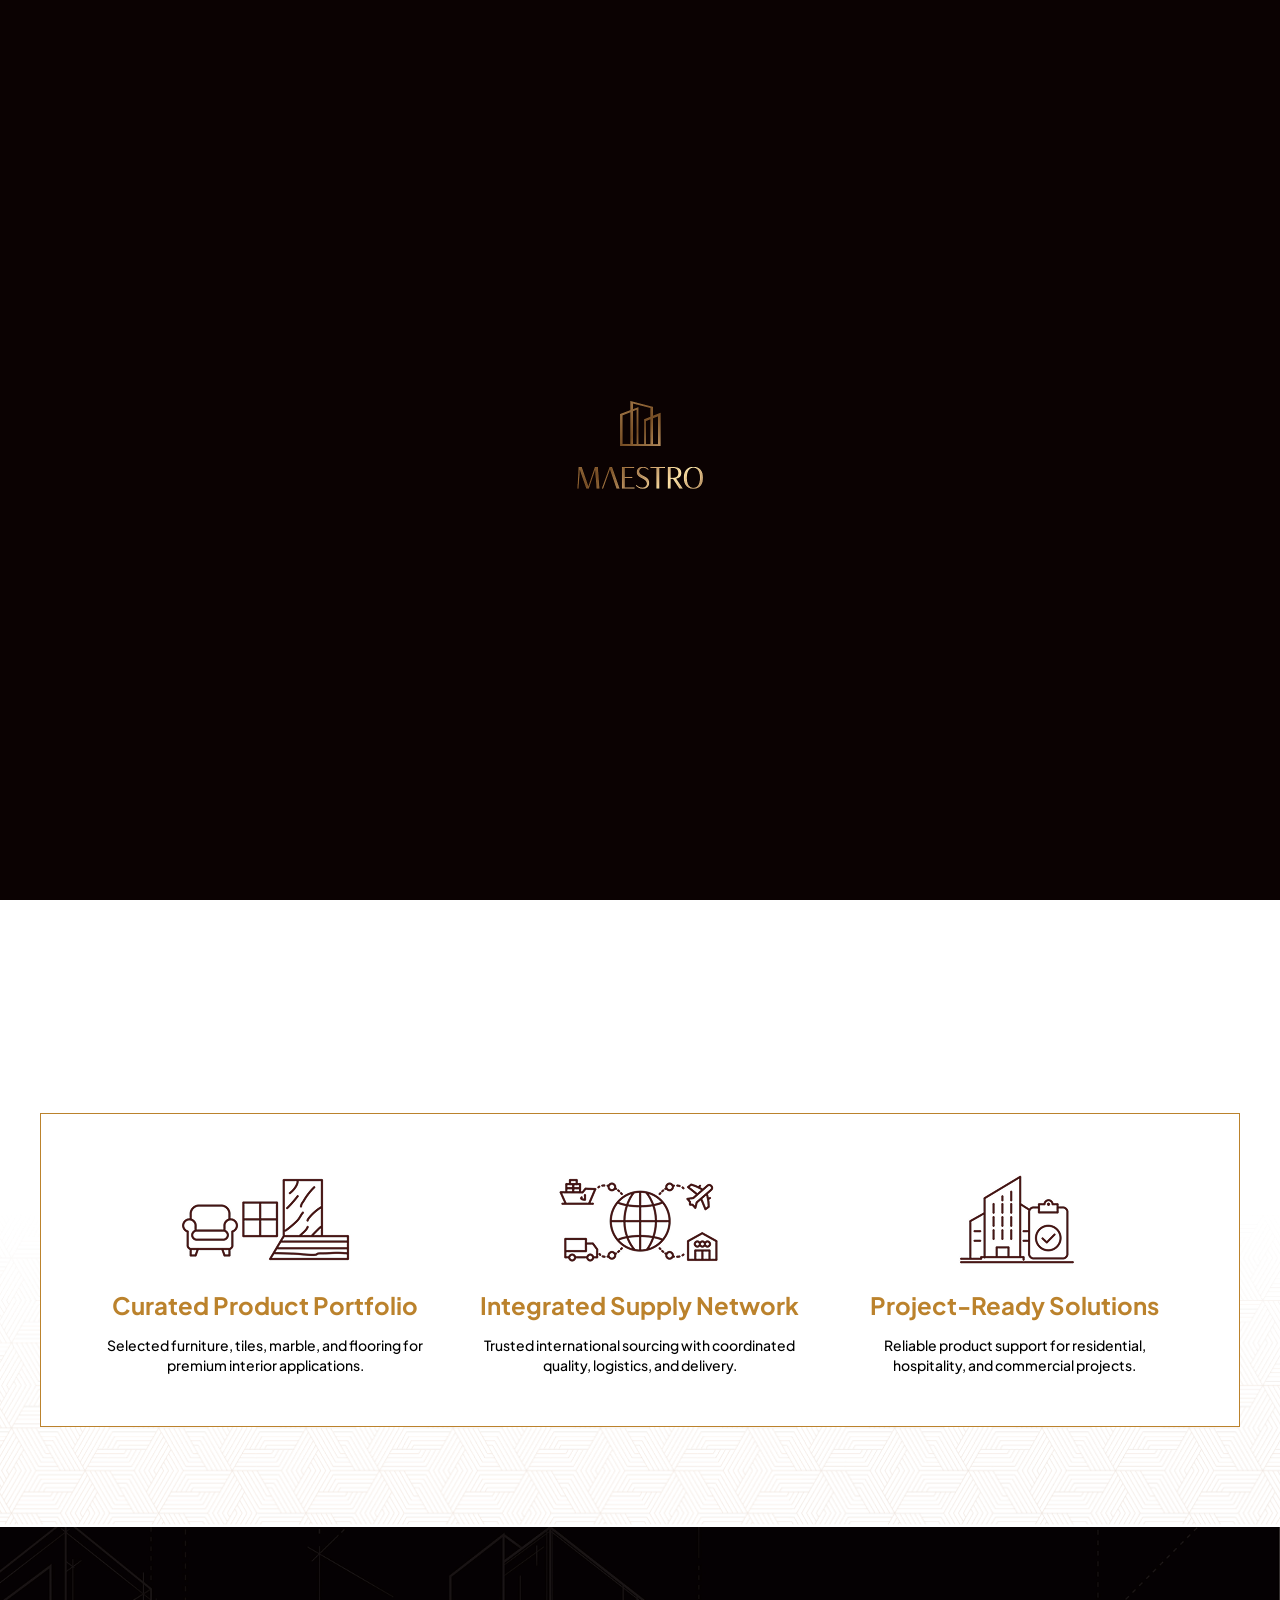
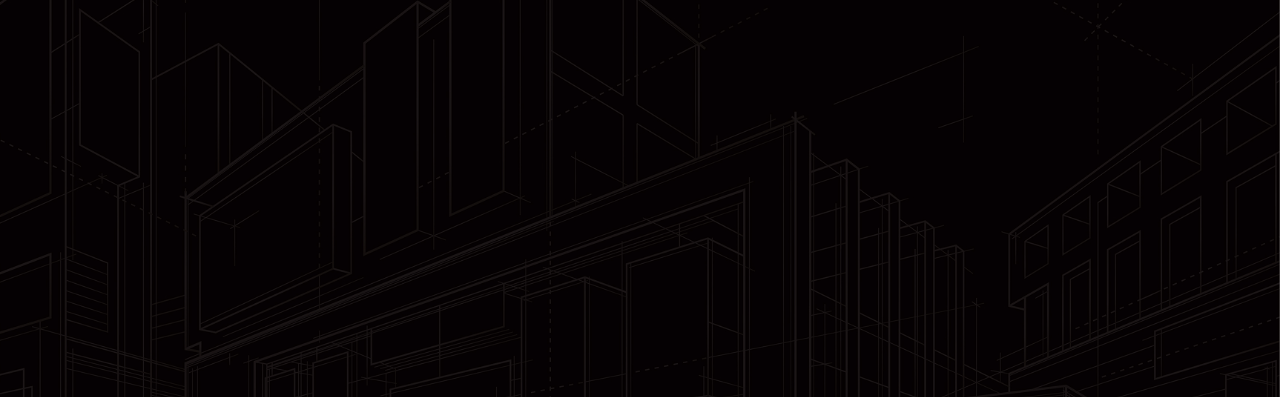
==== products.html @ 937da29e "Up" ====
<!DOCTYPE html>
<html lang="en">

<head>
    <meta charset="UTF-8">
    <meta name="viewport"
        content="width=device-width, initial-scale=1.0 , maximum-scale=1, minimum-scale=1, user-scalable=no" />
    <title>Magratex</title>

    <link rel='stylesheet' href='css/swiper.min.css' type='text/css' media='all' />
    <!-- <link rel='stylesheet' href='css/main.min.css' type='text/css' media='all' /> -->
    <link rel="stylesheet" href="css/style.css" type='text/css' media='all' />
    <script src="js/jquery.js"></script>
    <script src="js/swiper.min.js"></script>
    <script src="js/swiper.bundles.js"></script>
    <script src="js/gsap.js"></script>
    <script src="js/TweenMax.min.js"></script>
    <script src="js/skrollr.js"></script>
    <script src="js/ScrollToPlugin.min.js"></script>
    <script src="js/common.js"></script>
    <script src="js/jquery.init.js"></script>
    <script src="js/script.js"></script>
</head>

<body>
    <!-- Loading Screen -->
    <div id="loading">
        <div class="loading_box">
            <img src="images/logo-single.png" alt="Logo" class="box__symbol" />
            <img src="images/logo-text-single.png" alt="Logo" class="box__yatch" />
        </div>
    </div>
    <!-- /Loading Screen -->

    <!-- Header -->
    <header class="header">
        <div class="container-fluid">
            <div class="box">
                <div class="menus">
                    <ul>
                        <li><a href="#">About Us</a></li>
                        <li><a href="#">What we do</a></li>
                        <li><a href="#">Projects</a></li>
                        <li><a href="#">Clients & Partners</a></li>
                    </ul>
                </div>
                <a href="#" class="logo">
                    <img src="images/logo.png" alt="Logo">
                </a>
                <div class="menus">
                    <ul>
                        <li><a href="#">Vendor Registration</a></li>
                        <li><a href="#">News</a></li>
                        <li class="current_page_item"><a href="#">Contact Us</a></li>
                    </ul>
                </div>
            </div>
        </div>
    </header>
    <!-- /End Header -->

    <div class="header-scroll">
        <div class="container-fluid">
            <div class="box">
                <div class="menus">
                    <ul>
                        <li><a href="#">About Us</a></li>
                        <li><a href="#">What we do</a></li>
                        <li><a href="#">Projects</a></li>
                        <li><a href="#">Clients & Partners</a></li>
                    </ul>
                </div>
                <a href="#" class="logo">
                    <img src="images/logo.png" alt="Logo">
                </a>
                <div class="menus">
                    <ul>
                        <li><a href="#">Vendor Registration</a></li>
                        <li><a href="#">News</a></li>
                        <li><a href="#">Contact Us</a></li>
                    </ul>
                </div>
            </div>
        </div>
    </div>

    <main>
        <!-- Banner -->
        <section class="banner" data-anim="false"
            style="background: linear-gradient(360deg, rgba(0, 0, 0, 0) 51.44%, rgba(0, 0, 0, 0.5) 100%), linear-gradient(270deg, rgba(0, 0, 0, 0.2) 0%, rgba(0, 0, 0, 0.3) 62.48%, rgba(0, 0, 0, 0.7) 100%), url(images/banner-magratex.jpg) center /cover no-repeat;">
            <div class="shadow"></div>
            <div class="container-fluid">
                <div class="box">
                    <div class="box-stitle tk-ani" style="--data-delay: .0s;">
                        Curated surfaces and furniture for exceptional interiors.
                    </div>
                    <div class="box-stext tk-ani" style="--data-delay: .3s;">
                        Explore Maestro’s selected collections of tiles, marble, flooring, and loose furniture - bringing together refined design, quality materials, and reliable solutions for residential, hospitality, and commercial projects.
                    </div>
                </div>
            </div>
        </section>
        <!-- /End Banner -->

        <section class="psolutions" data-anim="false">
            <div class="container-fluid">
                <div class="box">
                    <div class="box-top" data-anim="false">
                        <div class="box-heading tk-heading tk-ani" style="--data-delay: .3s;">
                            <span>
                                Integrated<br>
                                Interior Solutions
                                <svg width="219" height="7" viewBox="0 0 219 7" fill="none" xmlns="http://www.w3.org/2000/svg">
                                    <path d="M0.325567 5.59717C0.22738 5.61057 0.13819 5.66199 0.0776831 5.74064C0.0171758 5.81928 -0.00970302 5.91862 0.00297165 6.01689C0.0156463 6.11516 0.0668503 6.20443 0.145331 6.26514C0.223813 6.32586 0.323131 6.35297 0.421504 6.34101C0.421504 6.34101 0.421504 6.34101 0.421504 6.34101C4.09627 5.89528 7.90408 5.51298 11.7669 5.17655C64.8494 1.16463 118.309 1.68906 171.607 2.32699C186.813 2.59796 202.131 2.73403 217.269 3.28188C217.406 3.28776 217.54 3.29361 217.671 3.29942L217.527 3.27211C217.705 3.31637 217.895 3.43471 217.851 3.39815C217.808 3.38097 217.783 3.12584 217.824 3.10398C217.847 3.07096 217.811 3.12846 217.759 3.16966C217.519 3.36985 217.096 3.56594 216.702 3.72531C215.888 4.04946 215.026 4.30103 214.149 4.53016C212.402 4.98133 210.612 5.3232 208.813 5.5972C208.715 5.61193 208.627 5.66342 208.567 5.74187C208.507 5.82031 208.48 5.91902 208.493 6.01656C208.505 6.11411 208.556 6.20282 208.634 6.26346C208.712 6.32411 208.811 6.35147 208.909 6.34104C208.909 6.34104 208.909 6.34104 208.909 6.34104C210.741 6.14336 212.566 5.87373 214.376 5.48214C215.287 5.28136 216.183 5.06007 217.087 4.73892C217.539 4.56827 217.985 4.41348 218.472 4.05257C218.586 3.9588 218.73 3.84507 218.854 3.60916C219.006 3.37989 218.953 2.87111 218.757 2.67502C218.414 2.29299 218.154 2.25031 217.89 2.14492C217.862 2.13619 217.777 2.11902 217.747 2.11761C217.615 2.10648 217.481 2.09533 217.343 2.08419C202.171 1.00051 186.862 0.598686 171.639 0.327253C118.302 -0.310849 64.8061 -0.473874 11.6818 4.26942C7.8156 4.65825 4.00424 5.09492 0.325567 5.59717Z" fill="#BB822C"/>
                                </svg>
                            </span>
                        </div>
                        <div class="box-desc tk-text medium tk-ani" style="--data-delay: .4s;">
                            <p>Maestro brings together a <b>curated portfolio of furniture, tiles, marble, and flooring</b> through an <b>integrated international supply network</b>, supporting seamless product sourcing and high-quality interior execution across residential, hospitality, and commercial projects.</p>
                        </div>
                    </div>
                    <div class="box-items">
                        <div class="item">
                            <div class="item--img">
                                <img src="images/product/curated-product-portfolio.png" alt="">
                            </div>
                            <div class="item--title">Curated Product Portfolio</div>
                            <div class="item--text">
                                Selected furniture, tiles, marble, and flooring for premium interior applications.
                            </div>
                        </div>
                        <div class="item">
                            <div class="item--img">
                                <img src="images/product/supply-network.png" alt="">
                            </div>
                            <div class="item--title">Integrated Supply Network</div>
                            <div class="item--text">
                                Trusted international sourcing with coordinated quality, logistics, and delivery.
                            </div>
                        </div>
                        <div class="item">
                            <div class="item--img">
                                <img src="images/product/project-ready-solution.png" alt="">
                            </div>
                            <div class="item--title">Project-Ready Solutions</div>
                            <div class="item--text">
                                Reliable product support for residential, hospitality, and commercial projects.
                            </div>
                        </div>
                    </div>
                </div>
            </div>
        </section>
    </main>

    <!-- Footer -->
    <footer data-anim="false">
        <div class="container-fluid">
            <div class="box">
                <div class="box-top tk-ani">
                    <a href="#" class="logo">
                        <img src="images/logo.png" alt="Logo">
                    </a>
                    <div class="menu">
                        <ul>
                            <li><a href="#">About Us</a></li>
                            <li><a href="#">What We Do</a></li>
                            <li><a href="#">Projects</a></li>
                            <li><a href="#">Clients & Partners</a></li>
                        </ul>
                        <ul>
                            <li><a href="#">Vendor Registration</a></li>
                            <li><a href="#">News</a></li>
                            <li><a href="#">Contact Us</a></li>
                        </ul>
                    </div>
                </div>
                <div class="box-bottom tk-ani">
                    <div class="box-left">
                        <div class="qr">
                            <img src="images/qr.png" alt="QR code">
                        </div>
                        <ul class="info">
                            <li>
                                <a href="mailTo: enquity@maestropc.com">
                                    <svg width="16" height="16" viewBox="0 0 16 16" fill="none"
                                        xmlns="http://www.w3.org/2000/svg">
                                        <g opacity="0.5">
                                            <path
                                                d="M14 5.28027L8.38217 9.21289C8.15268 9.37345 7.84733 9.37345 7.61784 9.21289L2.00001 5.28027V12C2.00001 12.3651 2.30153 12.6667 2.66667 12.6667H13.3333C13.6985 12.6667 14 12.3651 14 12V5.28027ZM2.66667 3.33333C2.40802 3.33333 2.18154 3.48476 2.07129 3.7028L8.00001 7.85286L13.9284 3.7028C13.8181 3.48483 13.5919 3.33333 13.3333 3.33333H2.66667ZM15.3333 12C15.3333 13.1015 14.4349 14 13.3333 14H2.66667C1.56515 14 0.666672 13.1015 0.666672 12V4C0.666672 2.89848 1.56515 2 2.66667 2H13.3333C14.4349 2 15.3333 2.89848 15.3333 4V12Z"
                                                fill="#EFE7DF" />
                                        </g>
                                    </svg>
                                    <span>enquity@maestropc.com</span>
                                </a>
                            </li>
                            <li>
                                <a href="tel:+84 968 998 781">
                                    <svg width="16" height="16" viewBox="0 0 16 16" fill="none"
                                        xmlns="http://www.w3.org/2000/svg">
                                        <g opacity="0.5">
                                            <path
                                                d="M4.73995 0.618696C5.22295 0.615513 5.69101 0.787381 6.05733 1.10242C6.40225 1.3991 6.63509 1.80386 6.71879 2.24923L6.73344 2.33875L6.73441 2.34493C6.81219 2.93459 6.95628 3.51357 7.1641 4.07084L7.18786 4.13823C7.30165 4.47724 7.32283 4.84102 7.24808 5.19161C7.16833 5.56558 6.98277 5.90898 6.7139 6.18087L6.23311 6.66134C7.017 7.89117 8.06061 8.93468 9.2904 9.71863L9.7712 9.23816C10.0431 8.9693 10.3865 8.78406 10.7605 8.70431C11.1344 8.62457 11.5233 8.65344 11.8812 8.78797C12.3689 8.96985 12.8729 9.10287 13.3864 9.18543L13.6071 9.21798L13.613 9.21863C14.0988 9.28716 14.5426 9.53184 14.8597 9.90613C15.1733 10.2762 15.341 10.7474 15.333 11.232L15.3334 13.2294L15.3311 13.3335C15.3194 13.5764 15.2634 13.8153 15.1657 14.0386C15.0542 14.2938 14.8905 14.5229 14.6853 14.7111C14.48 14.8994 14.2378 15.0428 13.974 15.132C13.7102 15.2212 13.4307 15.2544 13.1534 15.2294C13.1494 15.229 13.1453 15.2285 13.1413 15.2281C10.9883 14.9941 8.92014 14.2588 7.10258 13.0813C5.40919 12.0052 3.97322 10.5696 2.89717 8.87618C1.71556 7.05038 0.980028 4.97183 0.750363 2.80913C0.749997 2.80567 0.749699 2.80217 0.749387 2.79871C0.724406 2.52219 0.757122 2.24347 0.845741 1.98035C0.934359 1.71724 1.07686 1.47545 1.26404 1.27039C1.45123 1.06532 1.67932 0.901456 1.93331 0.789269C2.18723 0.677128 2.46171 0.618967 2.7393 0.618696H4.73995ZM2.7406 1.95203C2.64809 1.95212 2.55667 1.97163 2.47204 2.009C2.38739 2.04639 2.31113 2.1008 2.24874 2.16915C2.18634 2.23751 2.13895 2.31842 2.10941 2.40613C2.08021 2.49291 2.069 2.58478 2.07686 2.67599C2.27902 4.56864 2.90984 6.3896 3.92028 8.00086L4.01957 8.15646L4.02282 8.16134C4.99385 9.68939 6.28936 10.9849 7.81742 11.9559C7.81915 11.957 7.82091 11.9584 7.82263 11.9595C9.4645 13.0243 11.3331 13.6891 13.2784 13.9016C13.3692 13.9091 13.4606 13.8982 13.5469 13.869C13.6348 13.8393 13.7155 13.7915 13.7839 13.7287C13.8523 13.666 13.9069 13.5895 13.944 13.5044C13.9812 13.4194 14.0004 13.3277 14 13.2349V11.2157C14.0041 11.0523 13.9481 10.8929 13.8425 10.7681C13.7368 10.6433 13.5887 10.5618 13.4268 10.5389C12.739 10.4478 12.0635 10.2792 11.4134 10.0367L11.4121 10.036C11.2928 9.99117 11.1631 9.98144 11.0384 10.008C10.9138 10.0346 10.7993 10.0965 10.7087 10.1861L9.86462 11.0302C9.65241 11.2423 9.3247 11.2866 9.06384 11.1382C7.29049 10.1299 5.82219 8.66157 4.81384 6.88823C4.66553 6.62737 4.70975 6.29965 4.92191 6.08745L5.76599 5.24337C5.85561 5.15274 5.91746 5.03827 5.94405 4.91362C5.97062 4.78897 5.9609 4.65922 5.91605 4.53992L5.9154 4.53862C5.67279 3.88845 5.50429 3.21288 5.41312 2.52495C5.39046 2.36481 5.31049 2.21862 5.18786 2.11316C5.06521 2.00768 4.90822 1.95044 4.74646 1.95203H2.7406Z"
                                                fill="#EFE7DF" />
                                        </g>
                                    </svg>
                                    <span>+84 968 998 781</span>
                                </a>
                            </li>
                            <li>
                                <a href="">
                                    <svg width="16" height="16" viewBox="0 0 16 16" fill="none"
                                        xmlns="http://www.w3.org/2000/svg">
                                        <g opacity="0.5">
                                            <path
                                                d="M9.99999 7.33319C10.3682 7.33319 10.6667 7.63167 10.6667 7.99986V13.9999H12.6667C12.8435 13.9999 13.013 13.9296 13.138 13.8045C13.263 13.6795 13.3333 13.51 13.3333 13.3332V6.3257L7.99999 2.17759L2.66666 6.3257V13.3332C2.66666 13.51 2.73695 13.6795 2.86197 13.8045C2.987 13.9296 3.15652 13.9999 3.33333 13.9999H5.33333V7.99986C5.33333 7.63167 5.6318 7.33319 5.99999 7.33319H9.99999ZM6.66666 13.9999H9.33333V8.66652H6.66666V13.9999ZM14.6667 13.3332C14.6667 13.8636 14.4558 14.3722 14.0807 14.7473C13.7057 15.1223 13.1971 15.3332 12.6667 15.3332H3.33333C2.80289 15.3332 2.29434 15.1223 1.91927 14.7473C1.54419 14.3722 1.33333 13.8636 1.33333 13.3332V5.99986C1.33333 5.79413 1.42842 5.59979 1.59082 5.47349L7.59082 0.806823L7.63704 0.773946C7.87326 0.620465 8.18353 0.631416 8.40917 0.806823L14.4092 5.47349C14.5716 5.59979 14.6667 5.79413 14.6667 5.99986V13.3332Z"
                                                fill="#EFE7DF" />
                                        </g>
                                    </svg>
                                    <span>10 Le Loi Street, Nguyen Hue Ward, Ho Chi Minh city</span>
                                </a>
                            </li>
                        </ul>
                    </div>
                    <div class="box-right">
                        <ul class="social">
                            <li>
                                <a href="#">
                                    <svg width="24" height="24" viewBox="0 0 24 24" fill="none"
                                        xmlns="http://www.w3.org/2000/svg">
                                        <path
                                            d="M18.3952 7.02212C17.6005 7.02368 16.9543 6.3802 16.9528 5.58548C16.9512 4.79076 17.5947 4.14457 18.3898 4.14302C19.1848 4.14146 19.831 4.78531 19.8326 5.58004C19.8338 6.37476 19.1903 7.02057 18.3952 7.02212Z"
                                            fill="#EFE7DF" />
                                        <path fill-rule="evenodd" clip-rule="evenodd"
                                            d="M12.0115 18.161C8.60909 18.1676 5.8451 15.4149 5.8385 12.0117C5.83188 8.60923 8.58536 5.84481 11.9878 5.8382C15.3909 5.83159 18.1553 8.5859 18.1619 11.9879C18.1685 15.3912 15.4143 18.1544 12.0115 18.161ZM11.992 8.00035C9.78365 8.00424 7.99594 9.79858 7.99983 12.0074C8.0041 14.2166 9.79882 16.0039 12.0072 15.9996C14.2164 15.9954 16.0041 14.2014 15.9998 11.9922C15.9955 9.78302 14.2008 7.99608 11.992 8.00035Z"
                                            fill="#EFE7DF" />
                                        <path fill-rule="evenodd" clip-rule="evenodd"
                                            d="M4.1192 0.646479C4.88126 0.347876 5.75333 0.143362 7.03015 0.0830982C8.31011 0.0216726 8.71872 0.00767102 11.9769 0.00145262C15.2358 -0.00476578 15.6444 0.00766862 16.9244 0.0644334C18.2016 0.119643 19.0741 0.321049 19.8377 0.616544C20.6277 0.920974 21.298 1.33078 21.966 1.99603C22.6339 2.66205 23.0453 3.33002 23.3536 4.1189C23.6518 4.88174 23.8563 5.75306 23.917 7.03068C23.9776 8.31023 23.9924 8.71847 23.9986 11.9771C24.0048 15.2353 23.9916 15.6443 23.9356 16.925C23.88 18.2014 23.679 19.0743 23.3835 19.8375C23.0783 20.6276 22.6693 21.2979 22.004 21.9659C21.3388 22.6342 20.6701 23.0452 19.8812 23.3539C19.1184 23.6517 18.2471 23.8562 16.9702 23.9173C15.6903 23.9779 15.2817 23.9923 12.0224 23.9985C8.76459 24.0048 8.35598 23.9923 7.07605 23.9359C5.79882 23.88 4.92597 23.6789 4.16275 23.3838C3.37271 23.0782 2.70242 22.6696 2.03446 22.004C1.36611 21.3383 0.954386 20.67 0.646458 19.8811C0.347858 19.1186 0.144107 18.2469 0.0830727 16.9705C0.0220359 15.6901 0.00765506 15.2811 0.00143906 12.0229C-0.00480094 8.76435 0.00803667 8.35611 0.0640167 7.07616C0.1204 5.79855 0.320637 4.92606 0.61613 4.16206C0.921328 3.37239 1.33035 2.70248 1.99637 2.03413C2.6616 1.36616 3.33033 0.954017 4.1192 0.646479ZM4.94154 21.3679C5.36494 21.5308 6.00023 21.7252 7.17014 21.7761C8.43607 21.8309 8.81514 21.843 12.0185 21.8368C15.223 21.8309 15.6021 21.8173 16.8676 21.7579C18.0363 21.7022 18.6716 21.5055 19.0939 21.3407C19.6541 21.1218 20.0531 20.8601 20.4722 20.4406C20.8913 20.0195 21.1506 19.6194 21.3676 19.0591C21.5309 18.6354 21.7249 17.9996 21.7758 16.8297C21.8314 15.5646 21.8431 15.1851 21.8368 11.9809C21.831 8.77757 21.8174 8.3981 21.7572 7.13254C21.7019 5.96339 21.5056 5.32808 21.3404 4.90623C21.1215 4.34519 20.8606 3.94705 20.4399 3.52753C20.0192 3.10801 19.6191 2.84945 19.0581 2.6325C18.6355 2.46881 17.9994 2.27518 16.8303 2.22426C15.5643 2.16865 15.1849 2.15737 11.9808 2.1636C8.77743 2.16982 8.39836 2.18264 7.13281 2.24253C5.9633 2.29812 5.32877 2.49447 4.90575 2.65972C4.34587 2.87861 3.94696 3.13872 3.52746 3.5598C3.10871 3.98087 2.84938 4.38018 2.63244 4.94161C2.46993 5.36464 2.27434 6.00072 2.2242 7.16987C2.16898 8.43581 2.15733 8.81529 2.16355 12.0187C2.16939 15.2228 2.18298 15.6023 2.24248 16.8671C2.29729 18.037 2.49518 18.6715 2.65966 19.0949C2.87855 19.6544 3.13944 20.0533 3.55973 20.4729C3.98081 20.8908 4.38088 21.1509 4.94154 21.3679Z"
                                            fill="#EFE7DF" />
                                    </svg>
                                </a>
                            </li>
                            <li>
                                <a href="#">
                                    <svg width="24" height="24" viewBox="0 0 24 24" fill="none"
                                        xmlns="http://www.w3.org/2000/svg">
                                        <g clip-path="url(#clip0_582_4362)">
                                            <path
                                                d="M12 0C18.6274 0 24 5.37259 24 12C24 18.1352 19.3955 23.1944 13.4538 23.9121V15.667L16.7001 15.667L17.3734 12H13.4538V10.7031C13.4538 9.73417 13.6439 9.06339 14.0799 8.63483C14.5159 8.20627 15.1979 8.01993 16.1817 8.01993C16.4307 8.01993 16.6599 8.02241 16.8633 8.02736C17.1591 8.03456 17.4002 8.047 17.568 8.06467V4.74048C17.501 4.72184 17.4218 4.70321 17.3331 4.68486C17.1321 4.6433 16.8822 4.60324 16.6136 4.56806C16.0523 4.49453 15.4093 4.4423 14.9594 4.4423C13.1424 4.4423 11.7692 4.83102 10.8107 5.63619C9.65388 6.60791 9.10108 8.18622 9.10108 10.4199V12H6.62659V15.667H9.10108V23.6466C3.87432 22.3498 0 17.6277 0 12C0 5.37259 5.37259 0 12 0Z"
                                                fill="#EFE7DF" />
                                        </g>
                                        <defs>
                                            <clipPath id="clip0_582_4362">
                                                <rect width="24" height="24" fill="white" />
                                            </clipPath>
                                        </defs>
                                    </svg>
                                </a>
                            </li>
                            <li>
                                <a href="#">
                                    <svg width="24" height="24" viewBox="0 0 24 24" fill="none"
                                        xmlns="http://www.w3.org/2000/svg">
                                        <g clip-path="url(#clip0_582_4365)">
                                            <path fill-rule="evenodd" clip-rule="evenodd"
                                                d="M22.7465 4.83407C23.1189 5.20883 23.3863 5.67482 23.522 6.18541C24.0238 8.06995 24.0238 12 24.0238 12C24.0238 12 24.0238 15.93 23.522 17.8145C23.3863 18.3251 23.1189 18.7911 22.7465 19.1658C22.3741 19.5406 21.9099 19.811 21.4002 19.95C19.5238 20.4545 12.0238 20.4545 12.0238 20.4545C12.0238 20.4545 4.5238 20.4545 2.64744 19.95C2.13773 19.811 1.67346 19.5406 1.30109 19.1658C0.92872 18.7911 0.661309 18.3251 0.525622 17.8145C0.0238038 15.93 0.0238037 12 0.0238037 12C0.0238037 12 0.0238038 8.06995 0.525622 6.18541C0.661309 5.67482 0.92872 5.20883 1.30109 4.83407C1.67346 4.4593 2.13773 4.18891 2.64744 4.04996C4.5238 3.54541 12.0238 3.54541 12.0238 3.54541C12.0238 3.54541 19.5238 3.54541 21.4002 4.04996C21.9099 4.18891 22.3741 4.4593 22.7465 4.83407ZM15.842 12L9.56927 8.43135V15.5686L15.842 12Z"
                                                fill="#EFE7DF" />
                                        </g>
                                        <defs>
                                            <clipPath id="clip0_582_4365">
                                                <rect width="24" height="24" fill="white" />
                                            </clipPath>
                                        </defs>
                                    </svg>
                                </a>
                            </li>
                            <li>
                                <a href="#">
                                    <svg width="24" height="24" viewBox="0 0 24 24" fill="none"
                                        xmlns="http://www.w3.org/2000/svg">
                                        <path
                                            d="M18.3263 1.90381H21.6998L14.3297 10.3273L23 21.7898H16.2112L10.894 14.8378L4.80995 21.7898H1.43443L9.31743 12.7799L1 1.90381H7.96111L12.7674 8.25814L18.3263 1.90381ZM17.1423 19.7706H19.0116L6.94539 3.81694H4.93946L17.1423 19.7706Z"
                                            fill="#EFE7DF" />
                                    </svg>
                                </a>
                            </li>
                            <li>
                                <a href="#">
                                    <svg width="24" height="24" viewBox="0 0 24 24" fill="none"
                                        xmlns="http://www.w3.org/2000/svg">
                                        <g clip-path="url(#clip0_582_4366)">
                                            <path fill-rule="evenodd" clip-rule="evenodd"
                                                d="M21.9921 22.816C22.7601 22.224 23.2961 21.392 23.5281 20.8C23.9921 19.608 24.0001 18.256 24.0001 17.4V6.6C24.0001 5.752 24.0001 4.392 23.5281 3.2C23.2961 2.608 22.7521 1.768 21.9921 1.184C21.5521 0.84 21.0241 0.52 20.3041 0.304C19.5281 0.08 18.5841 0 17.4001 0H6.60012C5.41612 0 4.47212 0.08 3.69612 0.304C2.97612 0.52 2.44812 0.848 2.00812 1.184C1.24012 1.776 0.704122 2.608 0.472122 3.2C0.00812206 4.392 0.00012207 5.744 0.00012207 6.6V17.4C0.00012207 18.256 0.00812206 19.608 0.472122 20.8C0.704122 21.392 1.24812 22.232 2.00812 22.816C2.44812 23.16 2.97612 23.48 3.69612 23.696C4.47212 23.92 5.41612 24 6.60012 24H17.4001C18.5841 24 19.5361 23.928 20.3041 23.696C21.0241 23.48 21.5521 23.152 21.9921 22.816ZM3.5601 10.992C3.6241 6.4 7.3841 2.672 11.9761 2.656C16.6401 2.648 20.4401 6.44 20.4561 11.096C20.4561 14.776 18.0961 17.912 14.8081 19.064C14.7281 19.096 14.6401 19.032 14.6561 18.944L14.7761 18.08C14.7841 17.976 14.8481 17.888 14.9441 17.848C17.5441 16.704 19.3681 14.112 19.3681 11.096C19.3681 7.016 16.0321 3.704 11.9441 3.736C7.9521 3.768 4.6881 7.024 4.6481 11.024C4.6161 14.072 6.4481 16.704 9.0721 17.848C9.1601 17.896 9.2241 17.976 9.2401 18.08C9.26143 18.272 9.28989 18.4641 9.31833 18.656C9.33255 18.752 9.34678 18.848 9.3601 18.944C9.3681 19.024 9.2881 19.096 9.2081 19.064C5.8881 17.896 3.5121 14.712 3.5601 10.992ZM13.9681 10.408C13.9681 11.496 13.0881 12.376 12.0001 12.376C10.9121 12.376 10.0321 11.496 10.0321 10.408C10.0321 9.32 10.9121 8.44 12.0001 8.44C13.0881 8.44 13.9681 9.328 13.9681 10.408ZM13.7361 13.8C13.9281 13.992 14.0241 14.2 14.0561 14.488C14.1201 15.048 14.0881 15.528 14.0161 16.304C13.9521 17.04 13.8321 18.016 13.6801 19.016C13.5681 19.728 13.4801 20.112 13.4001 20.384C13.2721 20.824 12.7761 21.216 12.0001 21.216C11.2241 21.216 10.7361 20.832 10.6001 20.384C10.5201 20.112 10.4321 19.728 10.3201 19.016C10.1681 18.024 10.0481 17.04 9.9841 16.304L9.98339 16.2954C9.91981 15.5244 9.88034 15.0459 9.9441 14.488C9.9761 14.2 10.0801 14 10.2641 13.8C10.6241 13.416 11.2561 13.176 12.0001 13.176C12.7441 13.176 13.3761 13.424 13.7361 13.8ZM11.7841 5.456C8.79211 5.568 6.39211 8.04 6.35211 11.032C6.32811 13 7.31211 14.744 8.82411 15.776C8.89611 15.824 9.00011 15.768 9.00011 15.68C8.97611 15.336 8.97611 15.032 8.99211 14.712C9.00011 14.608 8.96011 14.512 8.88011 14.44C7.96011 13.576 7.40011 12.344 7.43211 10.984C7.49611 8.584 9.42411 6.632 11.8241 6.536C14.4321 6.432 16.5761 8.528 16.5761 11.104C16.5761 12.416 16.0161 13.6 15.1281 14.44C15.0561 14.512 15.0161 14.608 15.0161 14.712C15.0321 15.024 15.0241 15.328 15.0081 15.672C15.0001 15.76 15.1041 15.824 15.1841 15.768C16.6721 14.752 17.6561 13.032 17.6561 11.096C17.6641 7.912 15.0001 5.328 11.7841 5.456Z"
                                                fill="#EFE7DF" />
                                        </g>
                                        <defs>
                                            <clipPath id="clip0_582_4366">
                                                <rect width="24" height="24" fill="white" />
                                            </clipPath>
                                        </defs>
                                    </svg>

                                </a>
                            </li>
                            <li>
                                <a href="#">
                                    <svg width="24" height="24" viewBox="0 0 24 24" fill="none"
                                        xmlns="http://www.w3.org/2000/svg">
                                        <path
                                            d="M11.9633 0C5.35629 0 0 5.35614 0 11.9631C0 18.5704 5.35629 23.9261 11.9633 23.9261C18.571 23.9261 23.9267 18.5704 23.9267 11.9631C23.9267 5.35657 18.571 0.000571425 11.9631 0.000571425L11.9633 0ZM17.4496 17.2543C17.2353 17.6057 16.7753 17.7171 16.4239 17.5014C13.615 15.7857 10.079 15.3971 5.91471 16.3486C5.51343 16.44 5.11343 16.1886 5.022 15.7871C4.93014 15.3857 5.18057 14.9857 5.58286 14.8943C10.14 13.8527 14.049 14.3014 17.2024 16.2286C17.5539 16.4443 17.6653 16.9029 17.4496 17.2543ZM18.9139 13.9964C18.6439 14.4357 18.0696 14.5743 17.631 14.3043C14.4153 12.3273 9.51343 11.7549 5.70986 12.9094C5.21657 13.0584 4.69557 12.7804 4.54586 12.288C4.39729 11.7947 4.67543 11.2747 5.16786 11.1247C9.51257 9.80643 14.9139 10.445 18.6067 12.7143C19.0453 12.9843 19.1839 13.5584 18.9139 13.9964ZM19.0396 10.6044C15.1839 8.31429 8.82243 8.10371 5.14114 9.221C4.55 9.40029 3.92486 9.06657 3.74571 8.47543C3.56657 7.884 3.9 7.25929 4.49157 7.07957C8.71743 5.79671 15.7424 6.04457 20.1816 8.67986C20.7144 8.99543 20.8887 9.68214 20.573 10.2131C20.2587 10.7449 19.5701 10.9201 19.0401 10.6044H19.0396Z"
                                            fill="#EFE7DF" />
                                    </svg>
                                </a>
                            </li>
                        </ul>
                        <div class="other">
                            <ul class="menus">
                                <li><a href="#">Privacy Statement</a></li>
                                <li><a href="#">Term of Use</a></li>
                            </ul>
                            <div class="copyright">© Copyright 2025 Maestro. All Rights Reserved.</div>
                        </div>
                    </div>
                </div>
            </div>
        </div>
        <div class="bg">
            <img src="images/bg-footer.jpg" alt="background">
        </div>
    </footer>
    <!-- /End Footer -->

    <input type="checkbox" id="menu-trigger" class="hidden">
    <div id="header-responsive">
        <div class="res_bg">
            <span class="menu-layer--left"></span>
            <span class="menu-layer--right"></span>
        </div>
        <div class="res_head conn_grid">
            <label for="menu-trigger" class="hambuger menu-mobile--btn">
                <span class="hambuger-box conn_pcenter">
                    <span class="hambuger-inner"></span>
                </span>
            </label>
            <div class="logo">
                <a href="/" title="" class="conn_center">
                    <img src="images/logo.png" alt="Logo">
                </a>
            </div>
        </div>
    </div>
    <!-- sidebar -->
    <div class="sidebar">
        <div class="sidebar-inner conn_grid">
            <div class="sidebar_list">
                <ul>
                    <li><a href="#">About Us</a></li>
                    <li><a href="#">Services</a></li>
                    <li><a href="#">Projects</a></li>
                    <li><a href="#">Products</a></li>
                    <li><a href="#">Clients & Partners</a></li>
                    <li><a href="#">Vendor Registration</a></li>
                    <li><a href="#">Contact Us</a></li>
                </ul>
            </div>
        </div>
    </div>
    <!-- end sidebar -->
    <label for="menu-trigger" class="sidebar-overlay"></label>
</body>

</html>
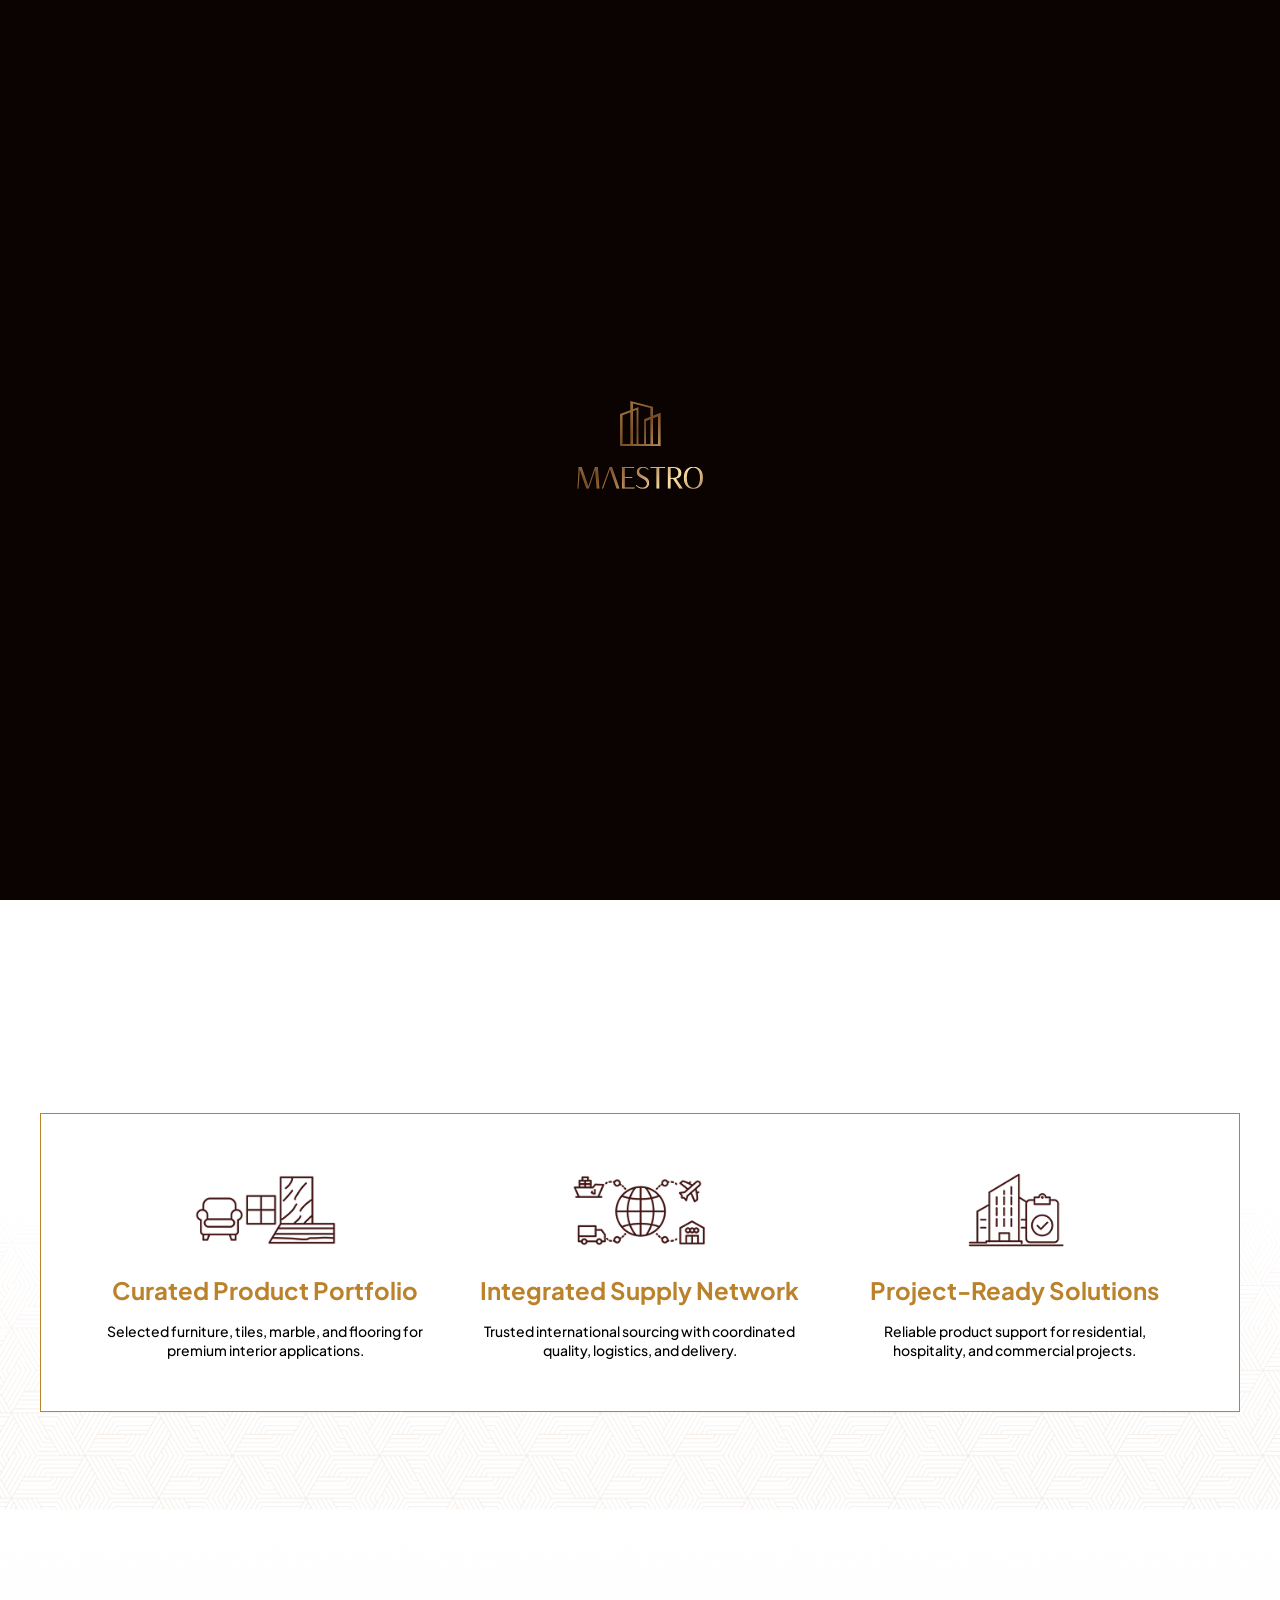
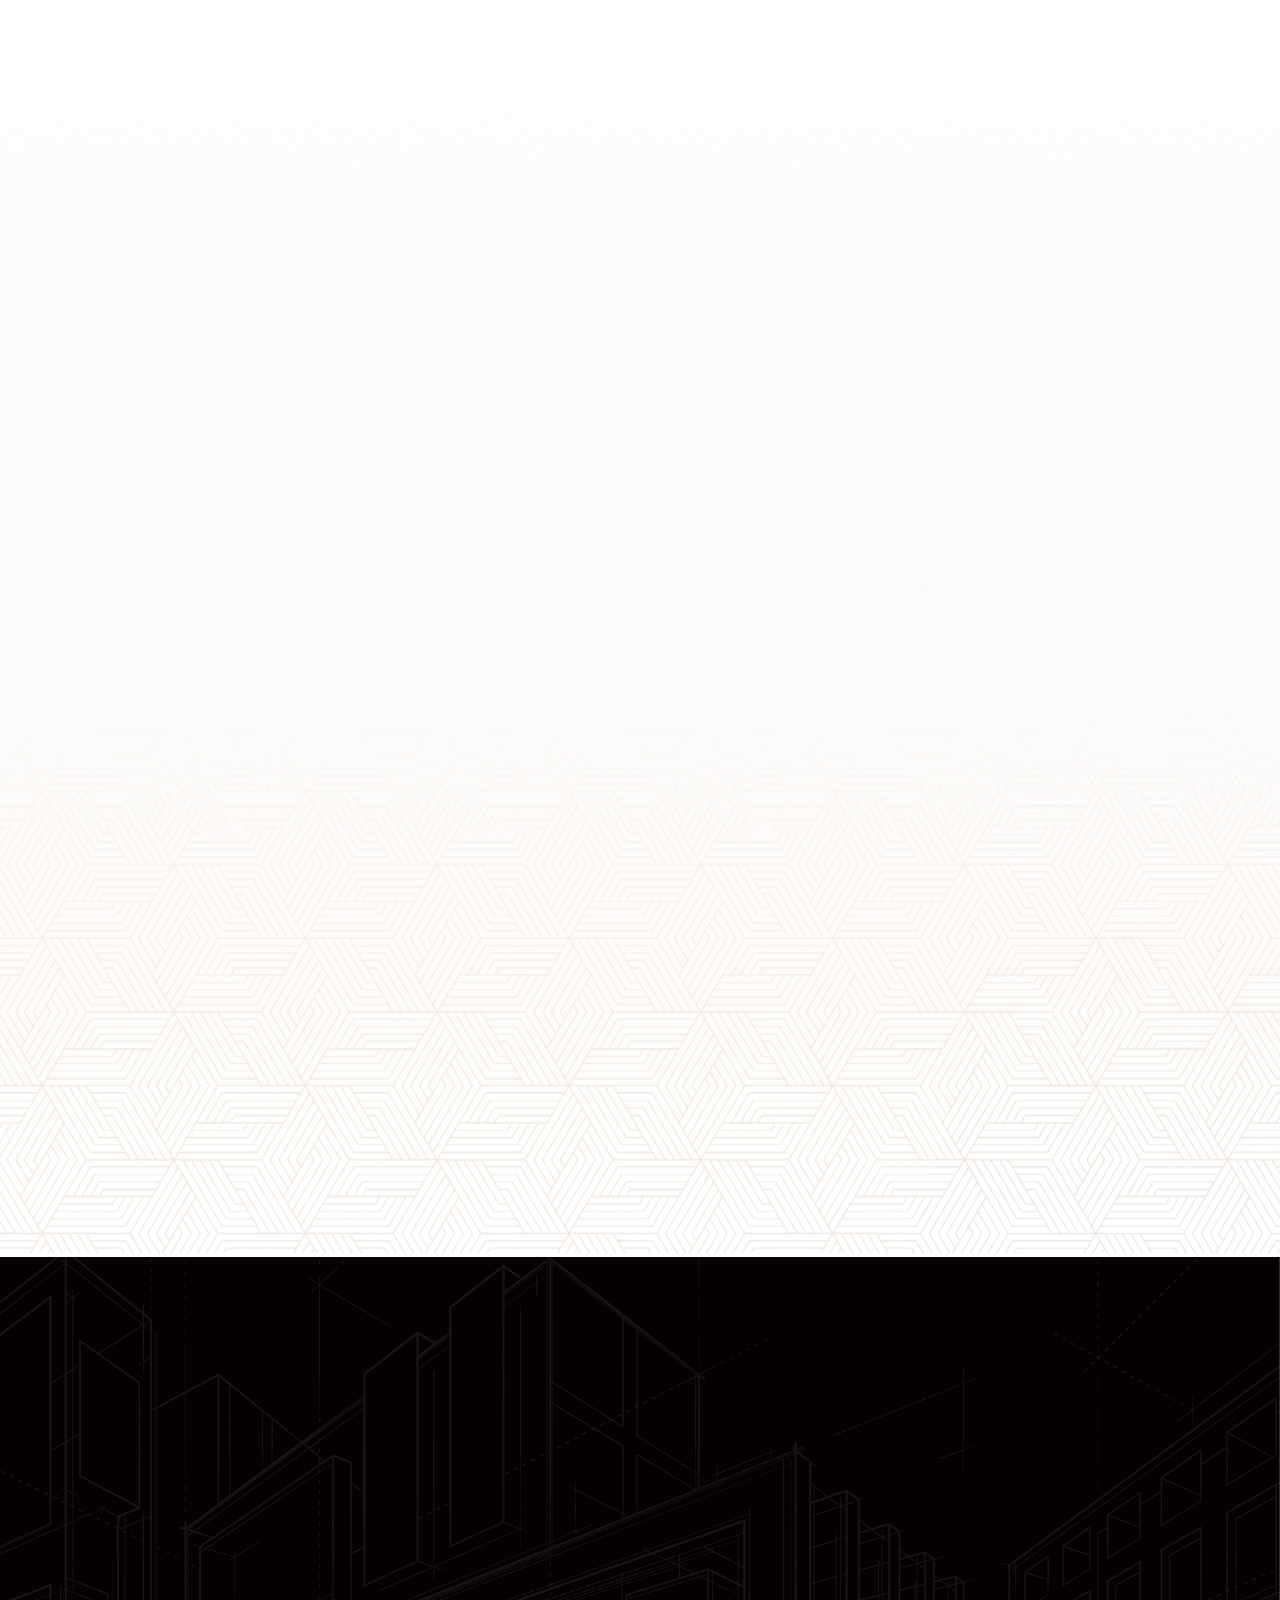
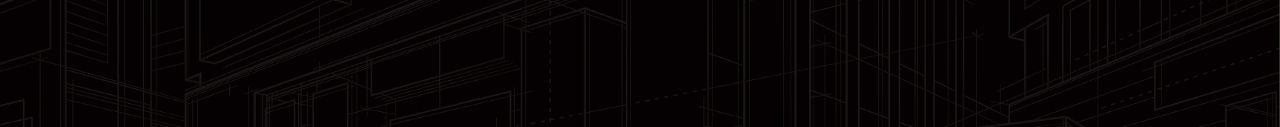
==== commit 5e1c53fc: "Up" ====
--- a/products.html
+++ b/products.html
@@ -102,10 +102,11 @@
         </section>
         <!-- /End Banner -->
 
-        <section class="psolutions" data-anim="false">
+        <!-- Section Product Solutions -->
+        <section class="psolutions">
             <div class="container-fluid">
-                <div class="box">
-                    <div class="box-top" data-anim="false">
+                <div class="box" data-anim="false">
+                    <div class="box-top">
                         <div class="box-heading tk-heading tk-ani" style="--data-delay: .3s;">
                             <span>
                                 Integrated<br>
@@ -121,36 +122,180 @@
                     </div>
                     <div class="box-items">
                         <div class="item">
-                            <div class="item--img">
-                                <img src="images/product/curated-product-portfolio.png" alt="">
-                            </div>
-                            <div class="item--title">Curated Product Portfolio</div>
-                            <div class="item--text">
-                                Selected furniture, tiles, marble, and flooring for premium interior applications.
+                            <div class="item--area">
+                                <div class="item--img">
+                                    <img src="images/product/curated-product-portfolio.png" alt="">
+                                </div>
+                                <div class="item--title">Curated Product Portfolio</div>
+                                <div class="item--text">
+                                    Selected furniture, tiles, marble, and flooring for premium interior applications.
+                                </div>
                             </div>
                         </div>
                         <div class="item">
-                            <div class="item--img">
-                                <img src="images/product/supply-network.png" alt="">
-                            </div>
-                            <div class="item--title">Integrated Supply Network</div>
-                            <div class="item--text">
-                                Trusted international sourcing with coordinated quality, logistics, and delivery.
+                            <div class="item--area">
+                                <div class="item--img">
+                                    <img src="images/product/supply-network.png" alt="">
+                                </div>
+                                <div class="item--title">Integrated Supply Network</div>
+                                <div class="item--text">
+                                    Trusted international sourcing with coordinated quality, logistics, and delivery.
+                                </div>
                             </div>
                         </div>
                         <div class="item">
-                            <div class="item--img">
-                                <img src="images/product/project-ready-solution.png" alt="">
-                            </div>
-                            <div class="item--title">Project-Ready Solutions</div>
-                            <div class="item--text">
-                                Reliable product support for residential, hospitality, and commercial projects.
+                            <div class="item--area">
+                                <div class="item--img">
+                                    <img src="images/product/project-ready-solution.png" alt="">
+                                </div>
+                                <div class="item--title">Project-Ready Solutions</div>
+                                <div class="item--text">
+                                    Reliable product support for residential, hospitality, and commercial projects.
+                                </div>
                             </div>
                         </div>
                     </div>
                 </div>
             </div>
         </section>
+        <!-- /End Section Product Solutions -->
+         
+        <!-- Section Product Form -->
+        <section class="pform" style="background: url(images/bg-pform.png) center bottom /cover repeat-x;">
+            <div class="container">
+                <div class="box" data-anim="false">
+                    <div class="box-top">
+                        <div class="box-heading tk-heading tk-ani yellow" style="--data-delay: .3s;">
+                            Download Product Catalogues
+                        </div>
+                        <div class="box-desc tk-stext medium tk-ani" style="--data-delay: .4s;">
+                            Access Maestro’s selected product catalogues and partner profiles for project reference, specification, and interior planning.
+                        </div>
+                    </div>
+                    <div class="box-form tk-form tk-ani" style="--data-delay: .5s;">
+                        <form action="">
+                            <div class="tk-group-documents">
+                                <div class="tk-dcheckbox">
+                                    <input type="checkbox" name="document" value="mortari">
+                                    <input type="checkbox" name="document" value="arinco">
+                                    <input type="checkbox" name="document" value="magratex">
+                                    <input type="checkbox" name="document" value="lamton">
+                                </div>
+                                <div class="tk-lcheckbox">
+                                    <div class="lcheckbox">
+                                        <div class="lcheckbox--img">
+                                            <img src="images/product/thumb-1.jpg" alt="">
+                                        </div>
+                                        <div class="lcheckbox--caption">
+                                            <div class="lcheckbox--brand">MAESTRO</div>
+                                            <div class="lcheckbox--name">x <b>Mortari Casa</b></div>
+                                            <div class="lcheckbox--gray">Italian Luxury Furniture Collection</div>
+                                            <div class="lcheckbox--circle"></div>
+                                        </div>
+                                    </div>
+                                    <div class="lcheckbox">
+                                        <div class="lcheckbox--img">
+                                            <img src="images/product/thumb-2.jpg" alt="">
+                                        </div>
+                                        <div class="lcheckbox--caption">
+                                            <div class="lcheckbox--brand">MAESTRO</div>
+                                            <div class="lcheckbox--name">x <b>Mortari Casa</b></div>
+                                            <div class="lcheckbox--gray">Italian Luxury Furniture Collection</div>
+                                            <div class="lcheckbox--circle"></div>
+                                        </div>
+                                    </div>
+                                    <div class="lcheckbox">
+                                        <div class="lcheckbox--img">
+                                            <img src="images/product/thumb-3.jpg" alt="">
+                                        </div>
+                                        <div class="lcheckbox--caption">
+                                            <div class="lcheckbox--brand">MAESTRO</div>
+                                            <div class="lcheckbox--name">x <b>Mortari Casa</b></div>
+                                            <div class="lcheckbox--gray">Italian Luxury Furniture Collection</div>
+                                            <div class="lcheckbox--circle"></div>
+                                        </div>
+                                    </div>
+                                    <div class="lcheckbox">
+                                        <div class="lcheckbox--img">
+                                            <img src="images/product/thumb-4.jpg" alt="">
+                                        </div>
+                                        <div class="lcheckbox--caption">
+                                            <div class="lcheckbox--brand">MAESTRO</div>
+                                            <div class="lcheckbox--name">x <b>Mortari Casa</b></div>
+                                            <div class="lcheckbox--gray">Italian Luxury Furniture Collection</div>
+                                            <div class="lcheckbox--circle"></div>
+                                        </div>
+                                    </div>
+                                </div>
+                            </div>
+                            <div class="tk-group-g2">
+                                <div class="tk-form-group">
+                                    <label for="" class="uppercase">Full name <span>(required)</span></label>
+                                    <input type="text" class="group-input">
+                                </div>
+                                <div class="tk-form-group">
+                                    <label for="" class="uppercase">Company <span>(required)</span></label>
+                                    <input type="text" class="group-input">
+                                </div>
+                            </div>
+                            <div class="tk-group-g2">
+                                <div class="tk-form-group">
+                                    <label for="" class="uppercase">email <span>(required)</span></label>
+                                    <input type="text" class="group-input">
+                                </div>
+                                <div class="tk-form-group">
+                                    <label for="" class="uppercase">Job title <span>(required)</span></label>
+                                    <input type="text" class="group-input">
+                                </div>
+                            </div>
+                            <div class="tk-group-g2">
+                                <div class="tk-form-group">
+                                    <label for="" class="uppercase">phone <span>(required)</span></label>
+                                    <input type="text" class="group-input">
+                                </div>
+                                <div class="tk-form-group">
+                                    <label for="" class="uppercase">Product Interest</label>
+                                    <div class="tk-select">
+                                        <select name="" id="" class="group-select">
+                                            <option value="" disabled selected>Select an option</option>
+                                        </select>
+                                        <svg width="22" height="14" viewBox="0 0 22 14" fill="none" xmlns="http://www.w3.org/2000/svg">
+                                            <path d="M1 1L10.5 13L21 1" stroke="#8F8F8F" stroke-width="2" stroke-linecap="round" stroke-linejoin="round"/>
+                                        </svg>
+                                    </div>
+                                </div>
+                            </div>
+                            <div class="tk-form-group">
+                                <label for="" class="uppercase">Message</label>
+                                <textarea name="" id="" class="group-area"></textarea>
+                            </div>
+                            <div class="tk-form-group tk-tcenter">
+                                <input type="submit" class="tk-btn tk-primary tk-mauto" value="Dowload Product Catalogues">
+                            </div>
+                        </form>
+                    </div>
+                </div>
+            </div>
+        </section>
+        <script>
+            document.addEventListener('DOMContentLoaded', function () {
+                const items = document.querySelectorAll('.lcheckbox');
+                const checkboxes = document.querySelectorAll(
+                    '.tk-dcheckbox input[name="document"]'
+                );
+
+                items.forEach((item, index) => {
+                    item.addEventListener('click', function () {
+                        const isChecked = item.classList.toggle('checked');
+
+                        if (checkboxes[index]) {
+                            checkboxes[index].checked = isChecked;
+                        }
+                    });
+                });
+            });
+        </script>
+        <!-- /End Section Product Form -->
     </main>
 
     <!-- Footer -->
--- a/css/style.css
+++ b/css/style.css
@@ -171,6 +171,35 @@
   color: #EFE7DF;
 }
 .tk-text.center {
+  text-align: center;
+}
+
+.tk-stext {
+  font-style: normal;
+  font-size: 16px;
+  line-height: 150%;
+  color: #000000;
+}
+@media (max-width: 1200px) {
+  .tk-stext {
+    font-size: 14px;
+  }
+}
+@media (max-width: 767px) {
+  .tk-stext {
+    font-size: 12px;
+  }
+}
+.tk-stext.medium {
+  font-weight: 500;
+}
+.tk-stext.white {
+  color: #FFFFFF;
+}
+.tk-stext.cream {
+  color: #EFE7DF;
+}
+.tk-stext.center {
   text-align: center;
 }
 
@@ -642,6 +671,191 @@
     height: 20px;
   }
 }
+.tk-form .tk-group-documents {
+  padding-bottom: 10px;
+}
+@media (max-width: 767px) {
+  .tk-form .tk-group-documents {
+    padding: 0;
+  }
+}
+.tk-form .tk-group-documents .tk-dcheckbox {
+  display: none;
+}
+.tk-form .tk-group-documents .tk-lcheckbox {
+  display: grid;
+  grid-template-columns: repeat(2, 1fr);
+  grid-gap: 24px;
+}
+@media (max-width: 767px) {
+  .tk-form .tk-group-documents .tk-lcheckbox {
+    grid-template-columns: 1fr;
+    grid-gap: 18px;
+  }
+}
+.tk-form .tk-group-documents .tk-lcheckbox .lcheckbox {
+  min-height: 180px;
+  border: 1px solid transparent;
+  display: grid;
+  grid-template-columns: 164px 1fr;
+  -webkit-user-select: none;
+     -moz-user-select: none;
+          user-select: none;
+  position: relative;
+  cursor: pointer;
+  transition: all 0.3s ease;
+}
+@media (max-width: 767px) {
+  .tk-form .tk-group-documents .tk-lcheckbox .lcheckbox {
+    min-height: 0;
+  }
+}
+.tk-form .tk-group-documents .tk-lcheckbox .lcheckbox:after {
+  content: "";
+  background: linear-gradient(90deg, #FFFFFF 0%, #EFE7DF 100%);
+  position: absolute;
+  bottom: 0;
+  left: 0;
+  right: 0;
+  top: 0;
+  opacity: 0.5;
+  z-index: -1;
+  transition: all 0.3s ease;
+}
+.tk-form .tk-group-documents .tk-lcheckbox .lcheckbox.checked:after {
+  opacity: 1;
+}
+.tk-form .tk-group-documents .tk-lcheckbox .lcheckbox.checked .lcheckbox--img {
+  opacity: 1;
+}
+.tk-form .tk-group-documents .tk-lcheckbox .lcheckbox.checked {
+  border-color: #BB822C;
+}
+.tk-form .tk-group-documents .tk-lcheckbox .lcheckbox.checked .lcheckbox--circle:after {
+  opacity: 1;
+  z-index: 2;
+}
+.tk-form .tk-group-documents .tk-lcheckbox .lcheckbox.checked .lcheckbox--brand {
+  color: #BB822C;
+}
+.tk-form .tk-group-documents .tk-lcheckbox .lcheckbox--img {
+  height: 100%;
+  transition: all 0.3s ease;
+  opacity: 0.5;
+  position: relative;
+}
+.tk-form .tk-group-documents .tk-lcheckbox .lcheckbox--img img {
+  width: 100%;
+  height: 100%;
+  -o-object-fit: cover;
+     object-fit: cover;
+  position: absolute;
+  top: 0;
+  right: 0;
+  bottom: 0;
+  left: 0;
+}
+.tk-form .tk-group-documents .tk-lcheckbox .lcheckbox--caption {
+  padding: 20px 25px 60px 35px;
+  position: relative;
+}
+@media (max-width: 1200px) {
+  .tk-form .tk-group-documents .tk-lcheckbox .lcheckbox--caption {
+    padding: 20px 25px 50px;
+  }
+}
+.tk-form .tk-group-documents .tk-lcheckbox .lcheckbox--caption p {
+  margin: 0;
+}
+.tk-form .tk-group-documents .tk-lcheckbox .lcheckbox--circle {
+  position: absolute;
+  right: 25px;
+  bottom: 20px;
+  width: 28px;
+  height: 28px;
+}
+@media (max-width: 1200px) {
+  .tk-form .tk-group-documents .tk-lcheckbox .lcheckbox--circle {
+    width: 24px;
+    height: 24px;
+    right: 15px;
+    bottom: 15px;
+  }
+}
+.tk-form .tk-group-documents .tk-lcheckbox .lcheckbox--circle:before {
+  content: "";
+  background: rgba(0, 0, 0, 0.1);
+  background-blend-mode: plus-darker;
+  box-shadow: inset 0px -0.5px 1px rgba(255, 255, 255, 0.3), inset 1px 1.5px 4px rgba(0, 0, 0, 0.08);
+  border-radius: 100px;
+  position: absolute;
+  top: 0;
+  left: 0;
+  right: 0;
+  bottom: 0;
+}
+.tk-form .tk-group-documents .tk-lcheckbox .lcheckbox--circle:after {
+  content: "";
+  background: url([data-uri]) center/cover no-repeat;
+  opacity: 0;
+  position: absolute;
+  top: 0;
+  left: 0;
+  right: 0;
+  bottom: 0;
+  transition: all 0.3s ease;
+}
+.tk-form .tk-group-documents .tk-lcheckbox .lcheckbox--brand {
+  font-weight: 700;
+  font-size: 22px;
+  line-height: 131%;
+  text-transform: capitalize;
+  color: #8F8F8F;
+  transition: all 0.3s ease;
+}
+@media (max-width: 1200px) {
+  .tk-form .tk-group-documents .tk-lcheckbox .lcheckbox--brand {
+    font-size: 18px;
+  }
+}
+@media (max-width: 767px) {
+  .tk-form .tk-group-documents .tk-lcheckbox .lcheckbox--brand {
+    font-size: 15px;
+  }
+}
+.tk-form .tk-group-documents .tk-lcheckbox .lcheckbox--name {
+  font-weight: 400;
+  font-size: 22px;
+  line-height: 131%;
+  color: #0B0202;
+}
+@media (max-width: 1200px) {
+  .tk-form .tk-group-documents .tk-lcheckbox .lcheckbox--name {
+    font-size: 18px;
+  }
+}
+@media (max-width: 767px) {
+  .tk-form .tk-group-documents .tk-lcheckbox .lcheckbox--name {
+    font-size: 15px;
+  }
+}
+.tk-form .tk-group-documents .tk-lcheckbox .lcheckbox--gray {
+  margin-top: 5px;
+  font-weight: 700;
+  font-size: 16px;
+  line-height: 130%;
+  color: #8F8F8F;
+}
+@media (max-width: 1200px) {
+  .tk-form .tk-group-documents .tk-lcheckbox .lcheckbox--gray {
+    font-size: 14px;
+  }
+}
+@media (max-width: 767px) {
+  .tk-form .tk-group-documents .tk-lcheckbox .lcheckbox--gray {
+    font-size: 12px;
+  }
+}
 
 .tk-tabs {
   display: flex;
@@ -6243,6 +6457,11 @@
   padding: 60px 0 100px;
   background: url(../images/bg-pdetail2.png) center bottom/contain repeat-x;
 }
+@media (max-width: 992px) {
+  .psolutions {
+    padding: 50px 0 60px;
+  }
+}
 .psolutions .box {
   max-width: 1490px;
   margin: auto;
@@ -6292,13 +6511,27 @@
   border: 1px solid #BB822C;
   margin-top: 45px;
 }
+@media (max-width: 1200px) {
+  .psolutions .box-items {
+    padding: 36px 42px;
+    grid-gap: 30px;
+  }
+}
+@media (max-width: 600px) {
+  .psolutions .box-items {
+    grid-template-columns: 1fr;
+  }
+}
 .psolutions .box-items .item {
+  display: flex;
+  align-items: flex-start;
+}
+.psolutions .box-items .item--area {
   display: grid;
   grid-gap: 15px;
-  align-items: flex-start;
 }
 .psolutions .box-items .item--img {
-  height: 111px;
+  max-height: 111px;
   width: auto;
   margin: auto;
 }
@@ -6310,12 +6543,62 @@
   text-transform: capitalize;
   color: #BB822C;
 }
+@media (max-width: 1200px) {
+  .psolutions .box-items .item--title {
+    font-size: 18px;
+  }
+}
+@media (max-width: 767px) {
+  .psolutions .box-items .item--title {
+    font-size: 15px;
+  }
+}
 .psolutions .box-items .item--text {
   font-weight: 500;
   font-size: 14px;
   line-height: 140%;
   text-align: center;
   color: #000000;
+}
+@media (max-width: 1200px) {
+  .psolutions .box-items .item--text {
+    font-size: 13px;
+  }
+}
+@media (max-width: 767px) {
+  .psolutions .box-items .item--text {
+    font-size: 12px;
+  }
+}
+
+.pform {
+  padding: 80px 0 100px;
+}
+@media (max-width: 992px) {
+  .pform {
+    padding: 60px 0 70px;
+  }
+}
+.pform .box {
+  max-width: 960px;
+  margin: auto;
+}
+.pform .box-top {
+  display: grid;
+  grid-gap: 10px;
+  text-align: center;
+}
+.pform .box-top .box-desc {
+  max-width: 540px;
+  margin: auto;
+}
+.pform .box-form {
+  margin-top: 40px;
+}
+@media (max-width: 1200px) {
+  .pform .box-form {
+    margin-top: 30px;
+  }
 }
 
 footer {
